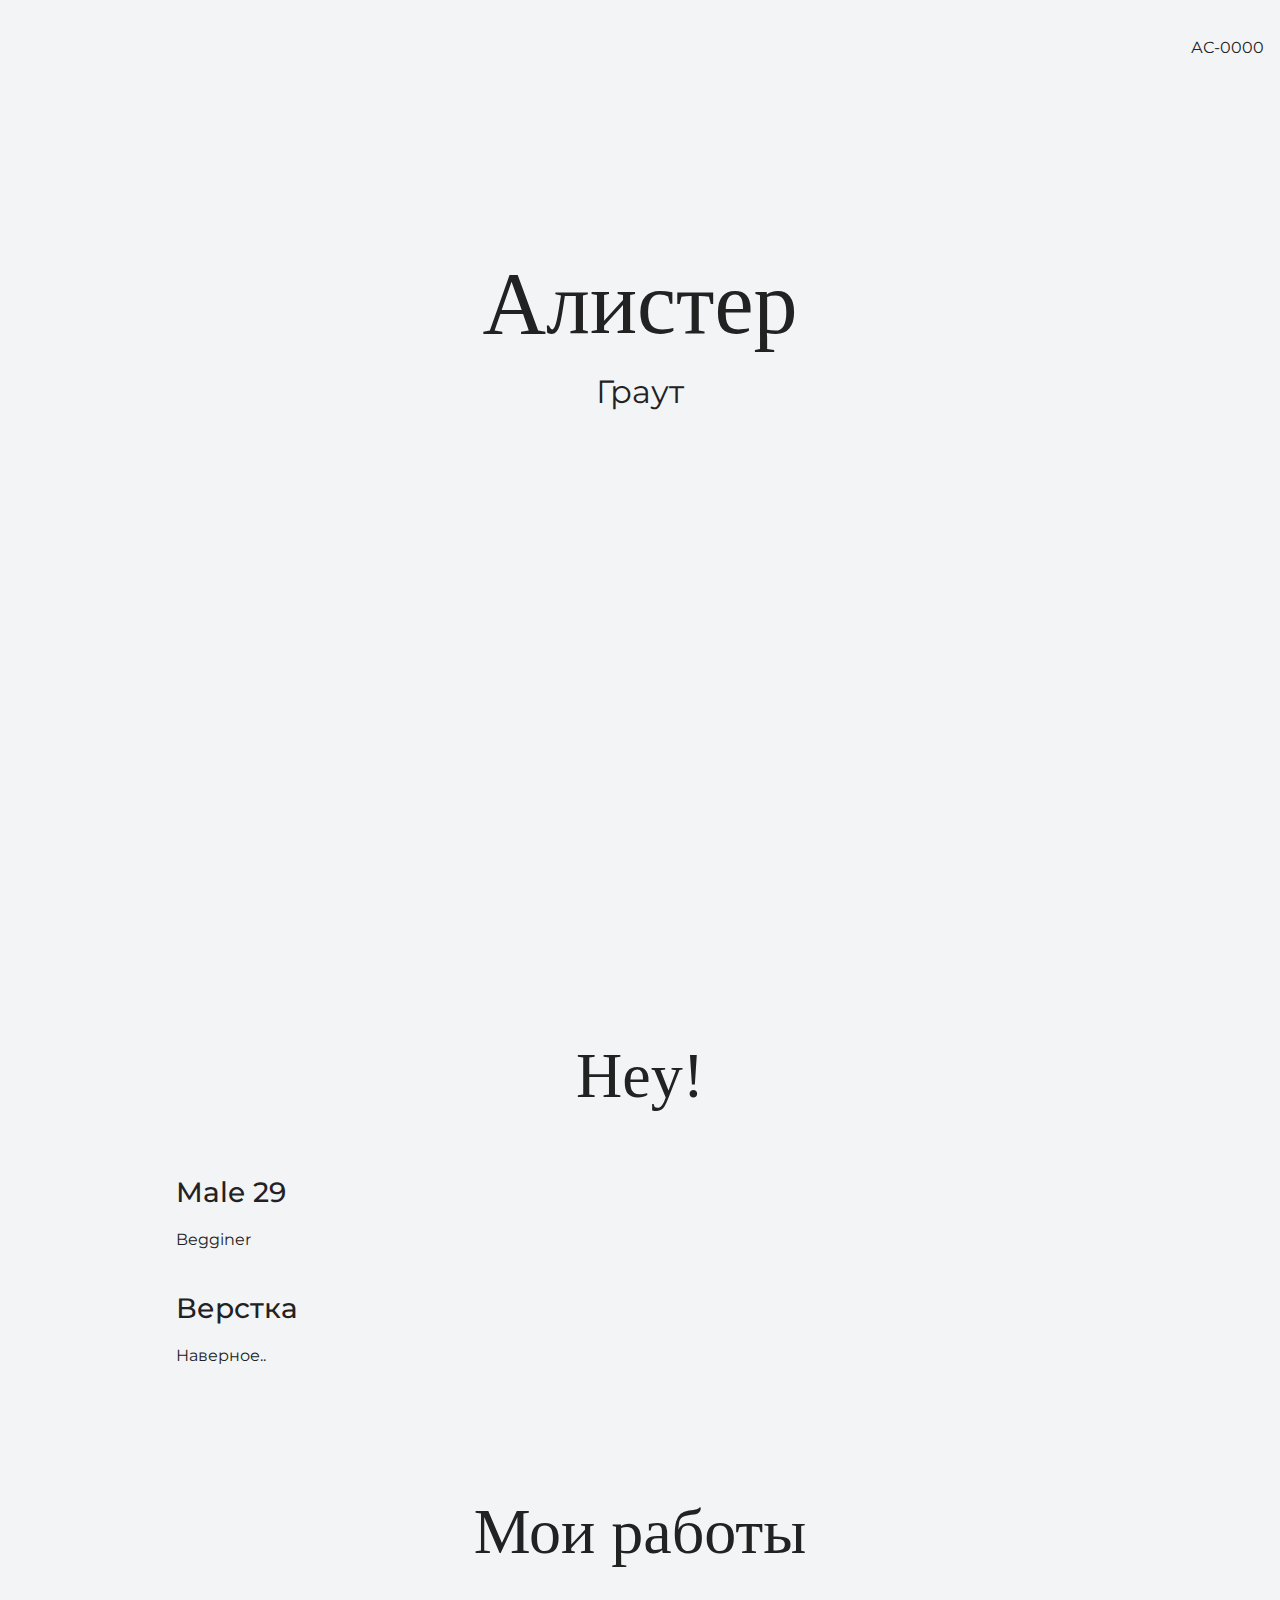
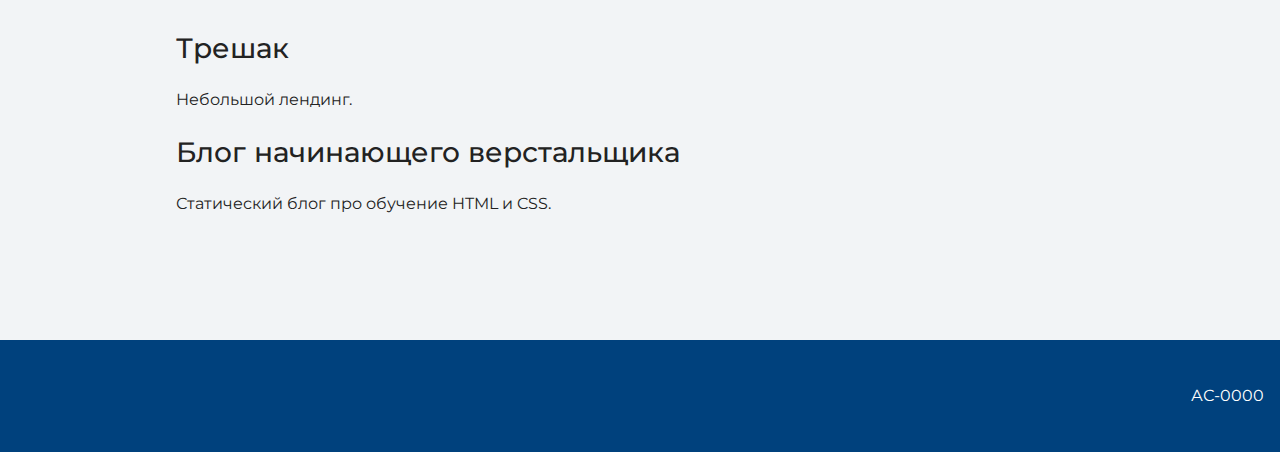
==== index.html @ 1caa0fdd "uploading" ====
<!DOCTYPE html>
<html lang="ru">
  <head>
    <meta charset="UTF-8">
    <link rel="stylesheet" href="style.css">
    <title>Портфолио Алистер</title>
    <link href="https://fonts.googleapis.com/css?family=Montserrat:400,500,700|Old+Standard+TT&display=swap&subset=cyrillic" rel="stylesheet">
  </head>

  <body>
    <header class="page-header">
     <div class="container">
      АС-0000
</div class="container">
    </header>

    <section class="hero-image">
<div class="container">
      <h1 class="heading">Алистер</h1>
      <p>Граут</p>
<div class="container">
    </section>

    <section class="intro">
<div class="container">
      <h2 class="subheading">Hey!</h2>
      <h3>Male 29</h3>
      <p>Begginer</p>
      <h3>Верстка</h3>
      <p>Наверное..</p>
<div class="container">
    </section>

    <section class="portfolio">
<div class="container">
      <h2 class="subheading">Мои работы</h2>

      <h3>Трешак</h3>
      <p>Небольшой лендинг.</p>

      <h3>Блог начинающего верстальщика</h3>
      <p>Статический блог про обучение HTML и CSS.</p>
<div class="container">
    </section>

    <footer class="page-footer">
<div class="container">
      АС-0000
<div class="container">
    </footer>
  </body>
</html>
---- style.css ----
body {
  margin: 0;
  min-width: 960px;
  font-family: "Montserrat", "Helvetica", "Arial", sans-serif;
  font-size: 16px;
  line-height: 32px;
  color: #222222;
  background-color: #f2f4f6;
  background-image: url("img/hero-bg.jpg");
  background-repeat: no-repeat;
  background-position: top center;
}

.container {
  max-width: 928px;
  margin: 0 auto;
  padding: 0 16px;
}

.page-header {
  margin: 0 0 160px;
  padding: 32px 0 32px;
}

.page-header .container,
.page-footer .container {
  max-width: 1408px;
  text-align: right;
}

.page-header a {
  margin-left: 56px;
  color: #288be6;
  text-decoration: none;
  background-repeat: no-repeat;
  background-position: left;
}

.header-email {
  padding-left: 30px;
  background-image: url("img/icon-email-header.svg");
}

.header-phone {
  padding-left: 25px;
  background-image: url("img/icon-phone-header.svg");
}

.hero-image {
  margin-bottom: 620px;
}

.hero-image .container {
  max-width: 1408px;
  text-align: center;
}

.heading {
  margin: 0 0 16px;
  font-family: "Old Standard TT", "Times", "Times New Roman", serif;
  font-size: 88px;
  line-height: 96px;
  font-weight: 400;
}

.hero-image p {
  margin: 0;
  font-size: 32px;
  line-height: 48px;
}

.intro {
  margin: 0 0 120px;
}

.subheading {
  margin: 0 0 56px;
  font-family: "Old Standard TT", "Times", "Times New Roman", serif;
  font-size: 64px;
  line-height: 80px;
  font-weight: 400;
  text-align: center;
}

.user-image {
  margin: 0 0 32px;
  text-align: center;
}

.intro h3,
.portfolio h3 {
  margin: 0 0 12px;
  font-size: 28px;
  line-height: 40px;
  font-weight: 500;
}

.intro p {
  margin: 0 0 32px;
}

.skills-list {
  margin: 0;
  padding: 0;
}

.skills-list dt {
  padding-left: 32px;
  background-repeat: no-repeat;
  background-position: left;
}

.skill-html {
  background-image: url("img/icon-html.svg");
}

.skill-css {
  background-image: url("img/icon-css.svg");
}

.level {
  margin: 4px 0 16px;
  padding: 0;
  height: 14px;
  font-size: 0;
  background-color: #ffffff;
  border: 1px solid #86c3fa;
  border-radius: 8px;
}

.level div {
  margin: 1px;
  height: 12px;
  background-color: #288be6;
  border-radius: 6px;
}

.portfolio {
  margin: 0 0 120px;
}

.projects {
  margin: 0;
  padding: 0;
  list-style: none;
}

.projects li {
  margin: 0 0 80px;
}

.project-image {
  margin: 0 0 24px;
  text-align: center;
}

.projects p {
  margin: 0 0 24px;
}

.button {
  padding: 6px 20px;
  display: inline-block;
  vertical-align: baseline;
  text-decoration: none;
  text-transform: uppercase;
  border-radius: 4px;
  background-color: #288be6;
  color: #ffffff;
}

.page-footer {
  padding: 40px 0;
  background-color: #00417d;
  color: #ffffff;
}

.page-footer a {
  margin-left: 56px;
  color: inherit;
  text-decoration: none;
  background-repeat: no-repeat;
  background-position: left;
}

.footer-email {
  padding-left: 30px;
  background-image: url("img/icon-email-footer.svg");
}

.footer-phone {
  padding-left: 25px;
  background-image: url("img/icon-phone-footer.svg");
}
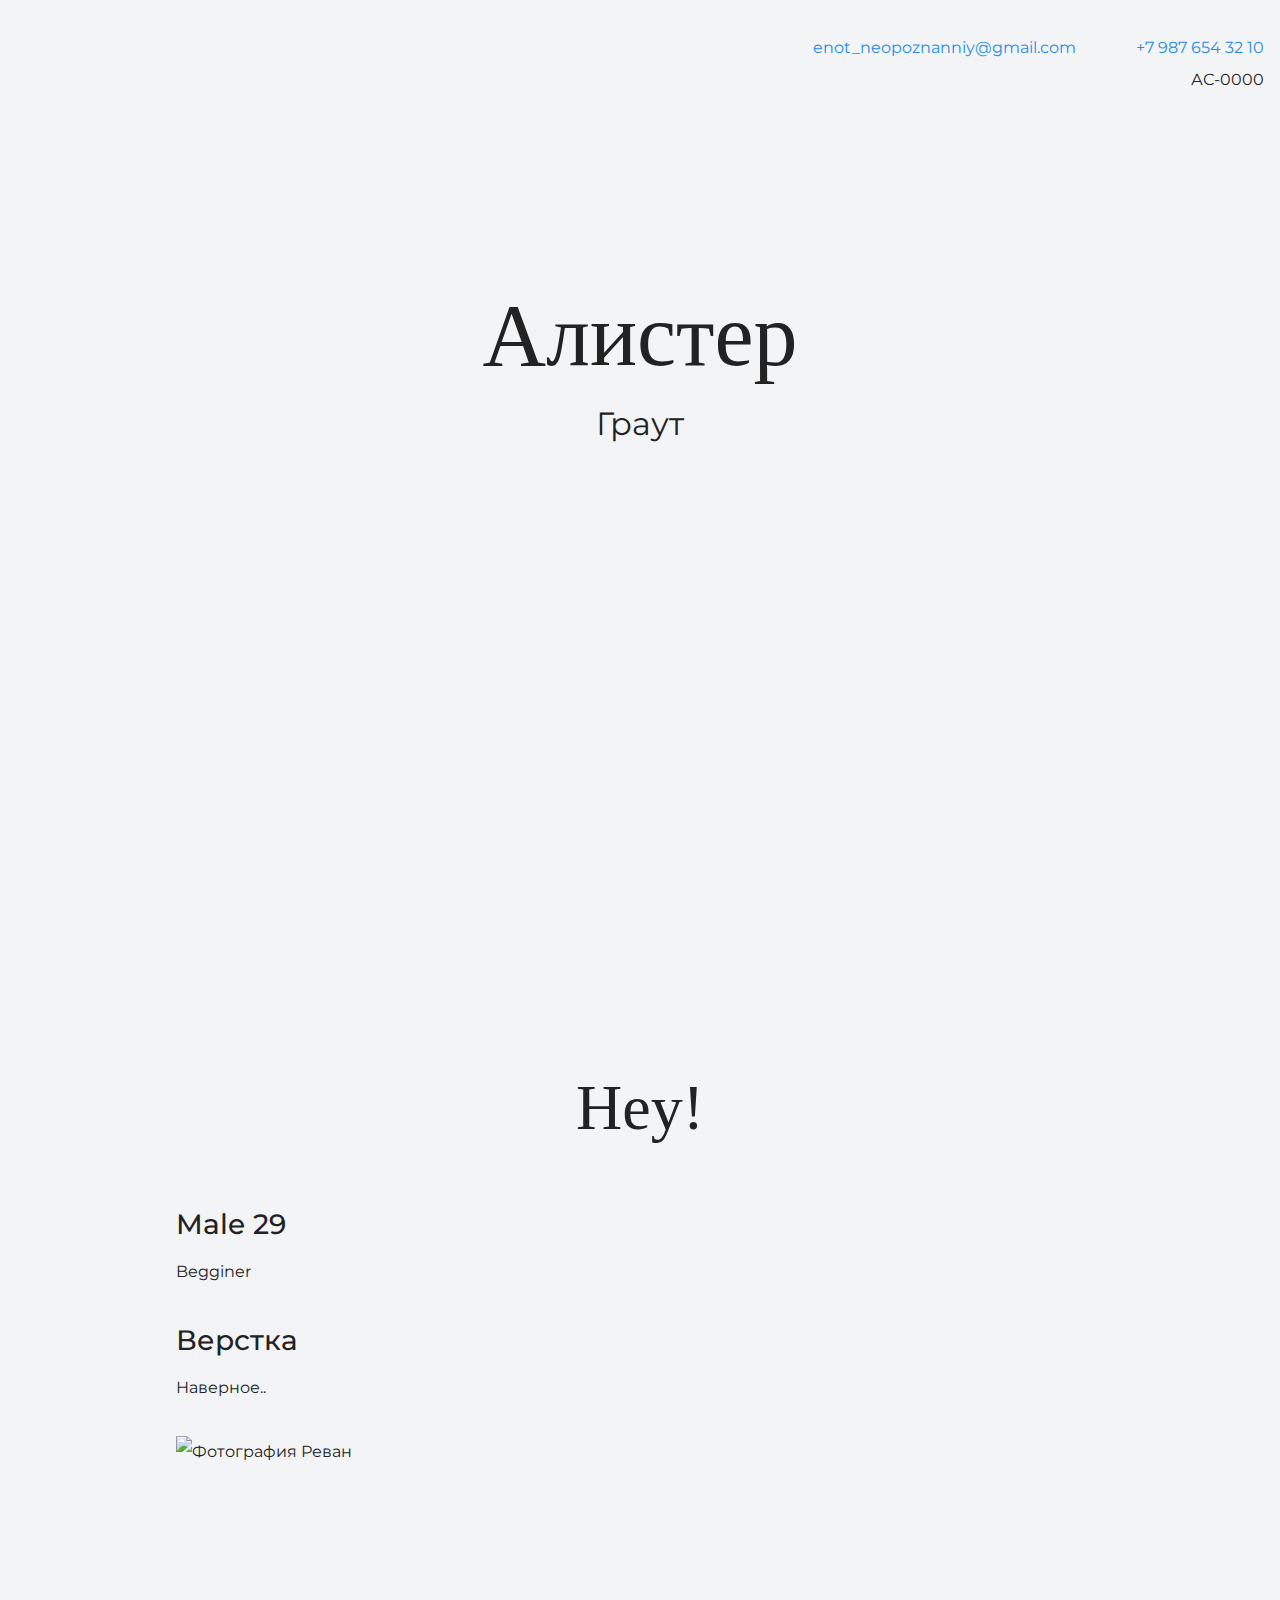
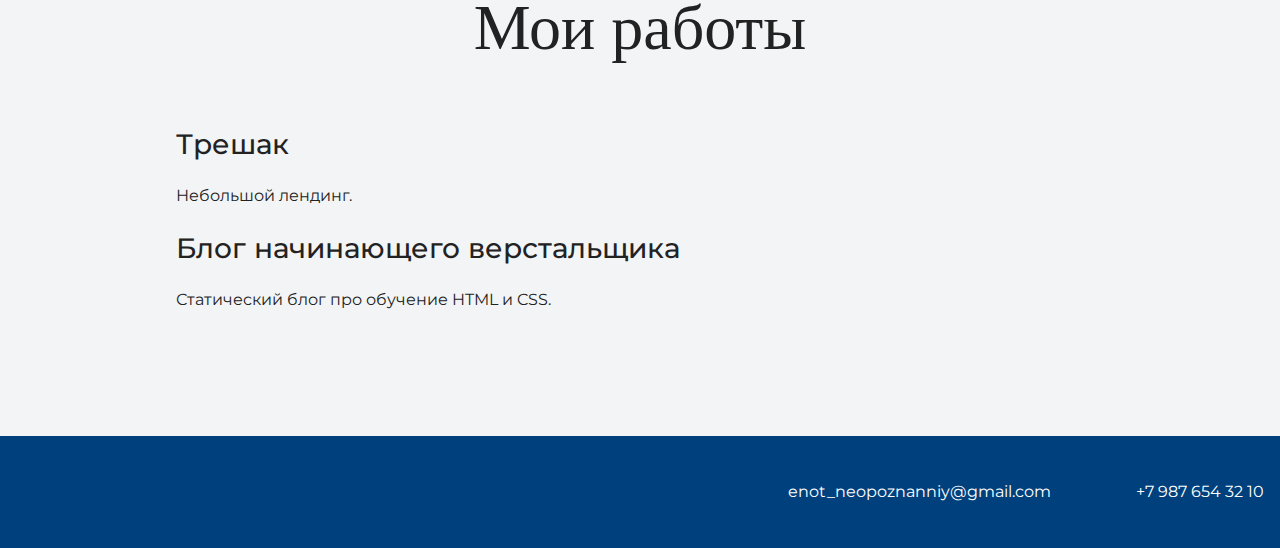
==== commit 3dfd72c8: "1" ====
--- a/index.html
+++ b/index.html
@@ -10,29 +10,32 @@
   <body>
     <header class="page-header">
      <div class="container">
+     <a href="mailto:enot_neopoznanniy@gmail.com">enot_neopoznanniy@gmail.com</a>
+     <a href="tel:+79876543210">+7 987 654 32 10</a><br>
       АС-0000
-</div class="container">
+    </div class="container">
     </header>
 
     <section class="hero-image">
-<div class="container">
+    <div class="container">
       <h1 class="heading">Алистер</h1>
       <p>Граут</p>
-<div class="container">
+    <div class="container">
     </section>
 
     <section class="intro">
-<div class="container">
+    <div class="container">
       <h2 class="subheading">Hey!</h2>
       <h3>Male 29</h3>
       <p>Begginer</p>
       <h3>Верстка</h3>
       <p>Наверное..</p>
-<div class="container">
+      <img src="https://images.app.goo.gl/niBbxfqd2u8gb3kQ9" width="928" height="536" alt="Фотография Реван">
+    <div class="container">
     </section>
 
     <section class="portfolio">
-<div class="container">
+    <div class="container">
       <h2 class="subheading">Мои работы</h2>
 
       <h3>Трешак</h3>
@@ -40,13 +43,14 @@
 
       <h3>Блог начинающего верстальщика</h3>
       <p>Статический блог про обучение HTML и CSS.</p>
-<div class="container">
+    <div class="container">
     </section>
 
     <footer class="page-footer">
-<div class="container">
-      АС-0000
-<div class="container">
+    <div class="container">
+      <a class="footer-email" href="mailto:enot_neopoznanniy@gmail.com">enot_neopoznanniy@gmail.com</a>
+    <a class="footer-phone" href="tel:+79876543210">+7 987 654 32 10</a>
+    <div class="container">
     </footer>
   </body>
-</html>+</html>
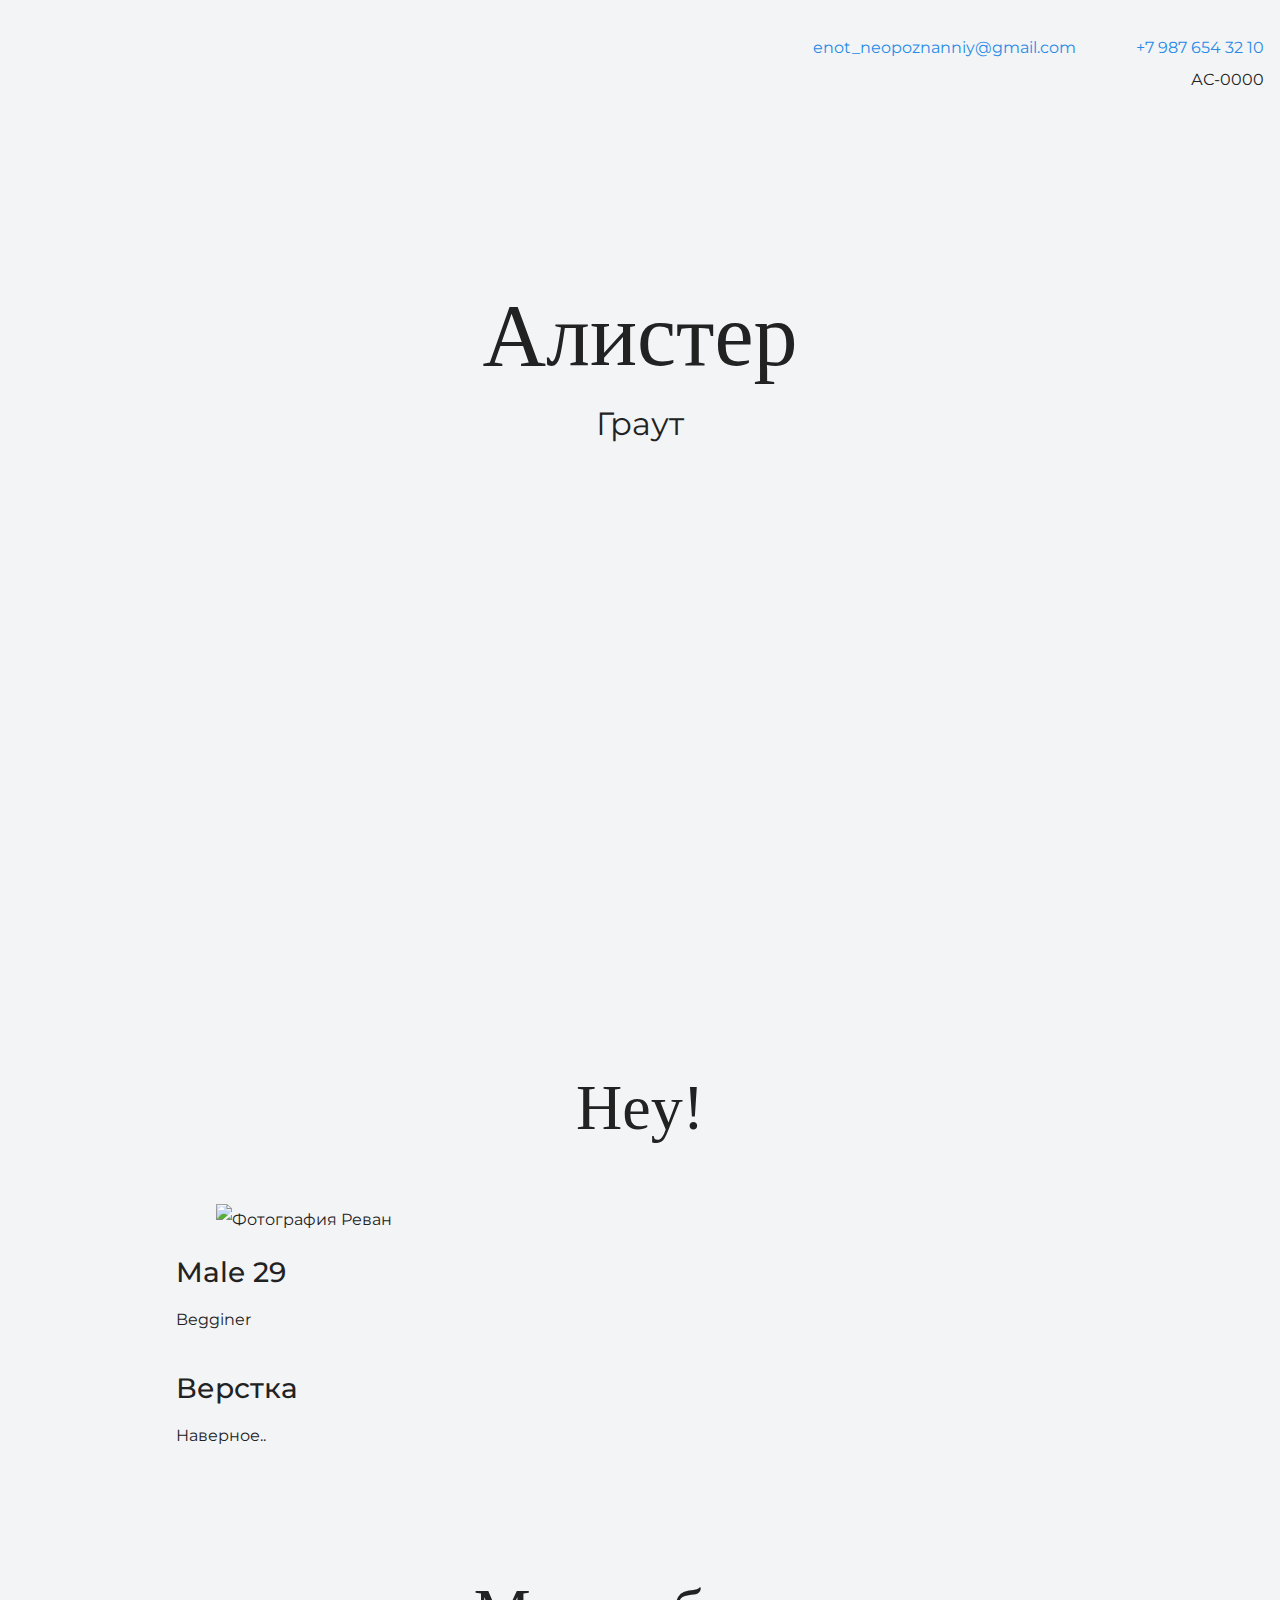
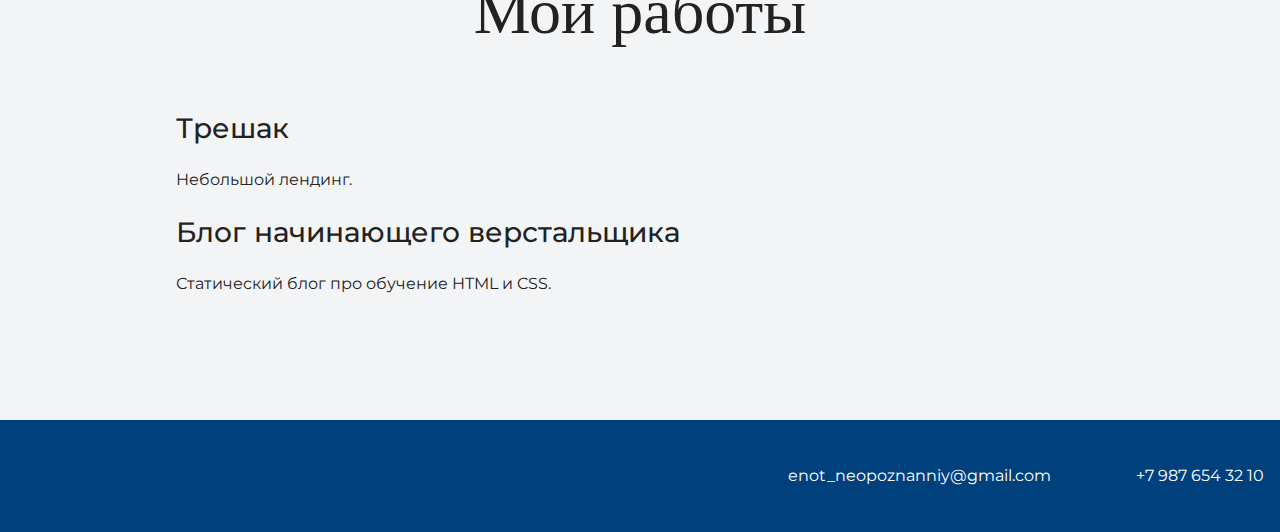
==== commit ecf278fc: "1" ====
--- a/index.html
+++ b/index.html
@@ -26,12 +26,14 @@
     <section class="intro">
     <div class="container">
       <h2 class="subheading">Hey!</h2>
+      <figure class"user-image">
+      <img src="https://images.app.goo.gl/niBbxfqd2u8gb3kQ9.jpg" width="928" height="536" alt="Фотография Реван">
+      </figure>
       <h3>Male 29</h3>
       <p>Begginer</p>
       <h3>Верстка</h3>
       <p>Наверное..</p>
-      <img src="https://images.app.goo.gl/niBbxfqd2u8gb3kQ9" width="928" height="536" alt="Фотография Реван">
-    <div class="container">
+          <div class="container">
     </section>
 
     <section class="portfolio">
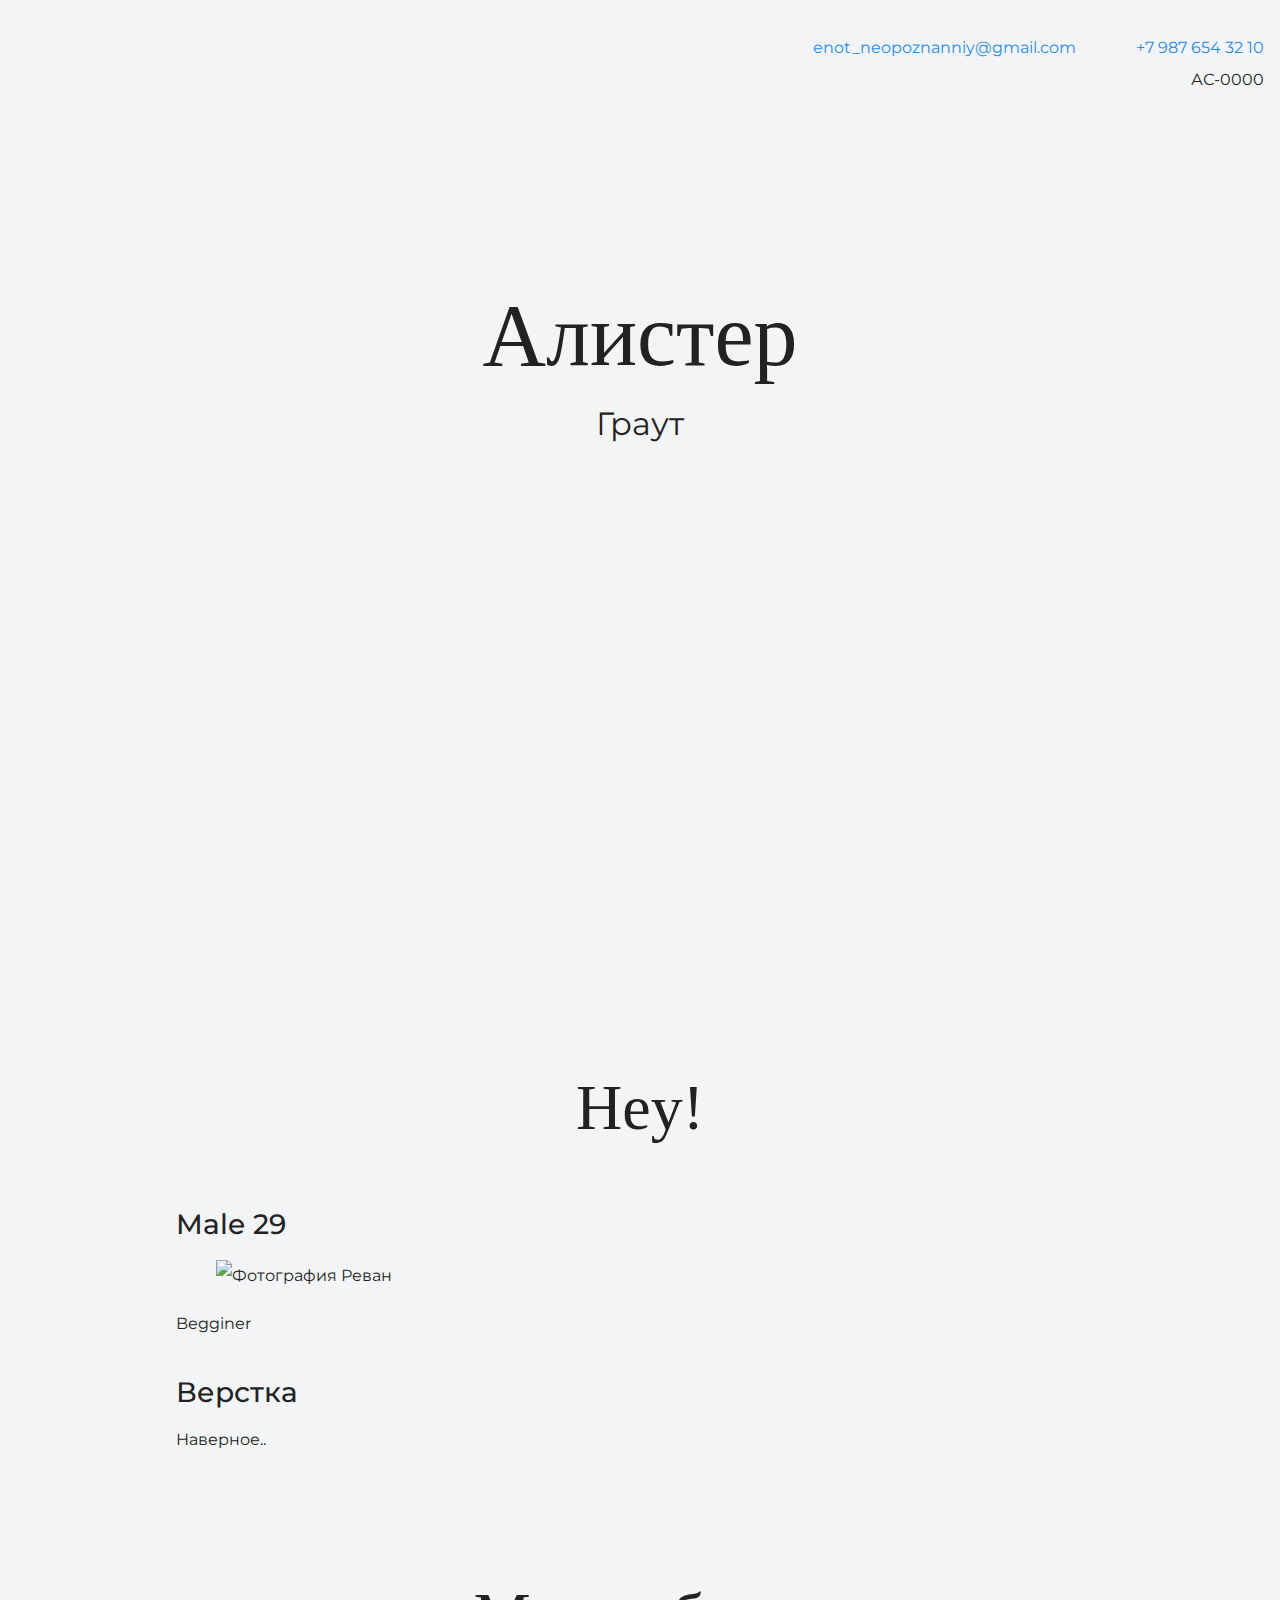
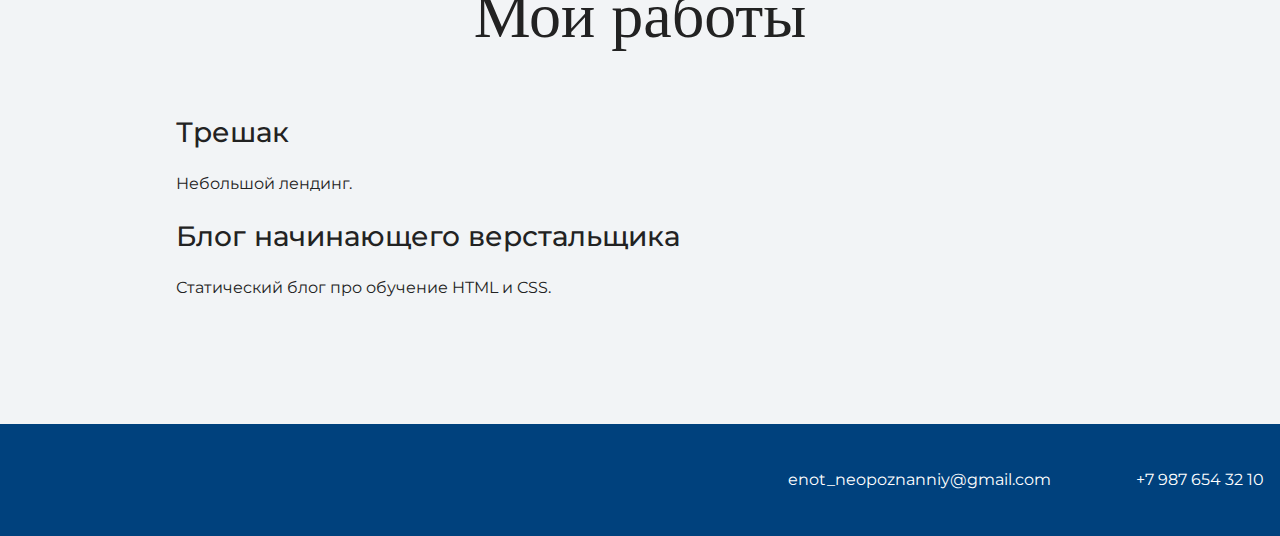
==== commit dabc68a6: "2" ====
--- a/index.html
+++ b/index.html
@@ -26,10 +26,11 @@
     <section class="intro">
     <div class="container">
       <h2 class="subheading">Hey!</h2>
+      
+      <h3>Male 29</h3>
       <figure class"user-image">
-      <img src="https://images.app.goo.gl/niBbxfqd2u8gb3kQ9.jpg" width="928" height="536" alt="Фотография Реван">
+      <img src="algr/img/revan.ipg" width="928" height="536" alt="Фотография Реван">
       </figure>
-      <h3>Male 29</h3>
       <p>Begginer</p>
       <h3>Верстка</h3>
       <p>Наверное..</p>
